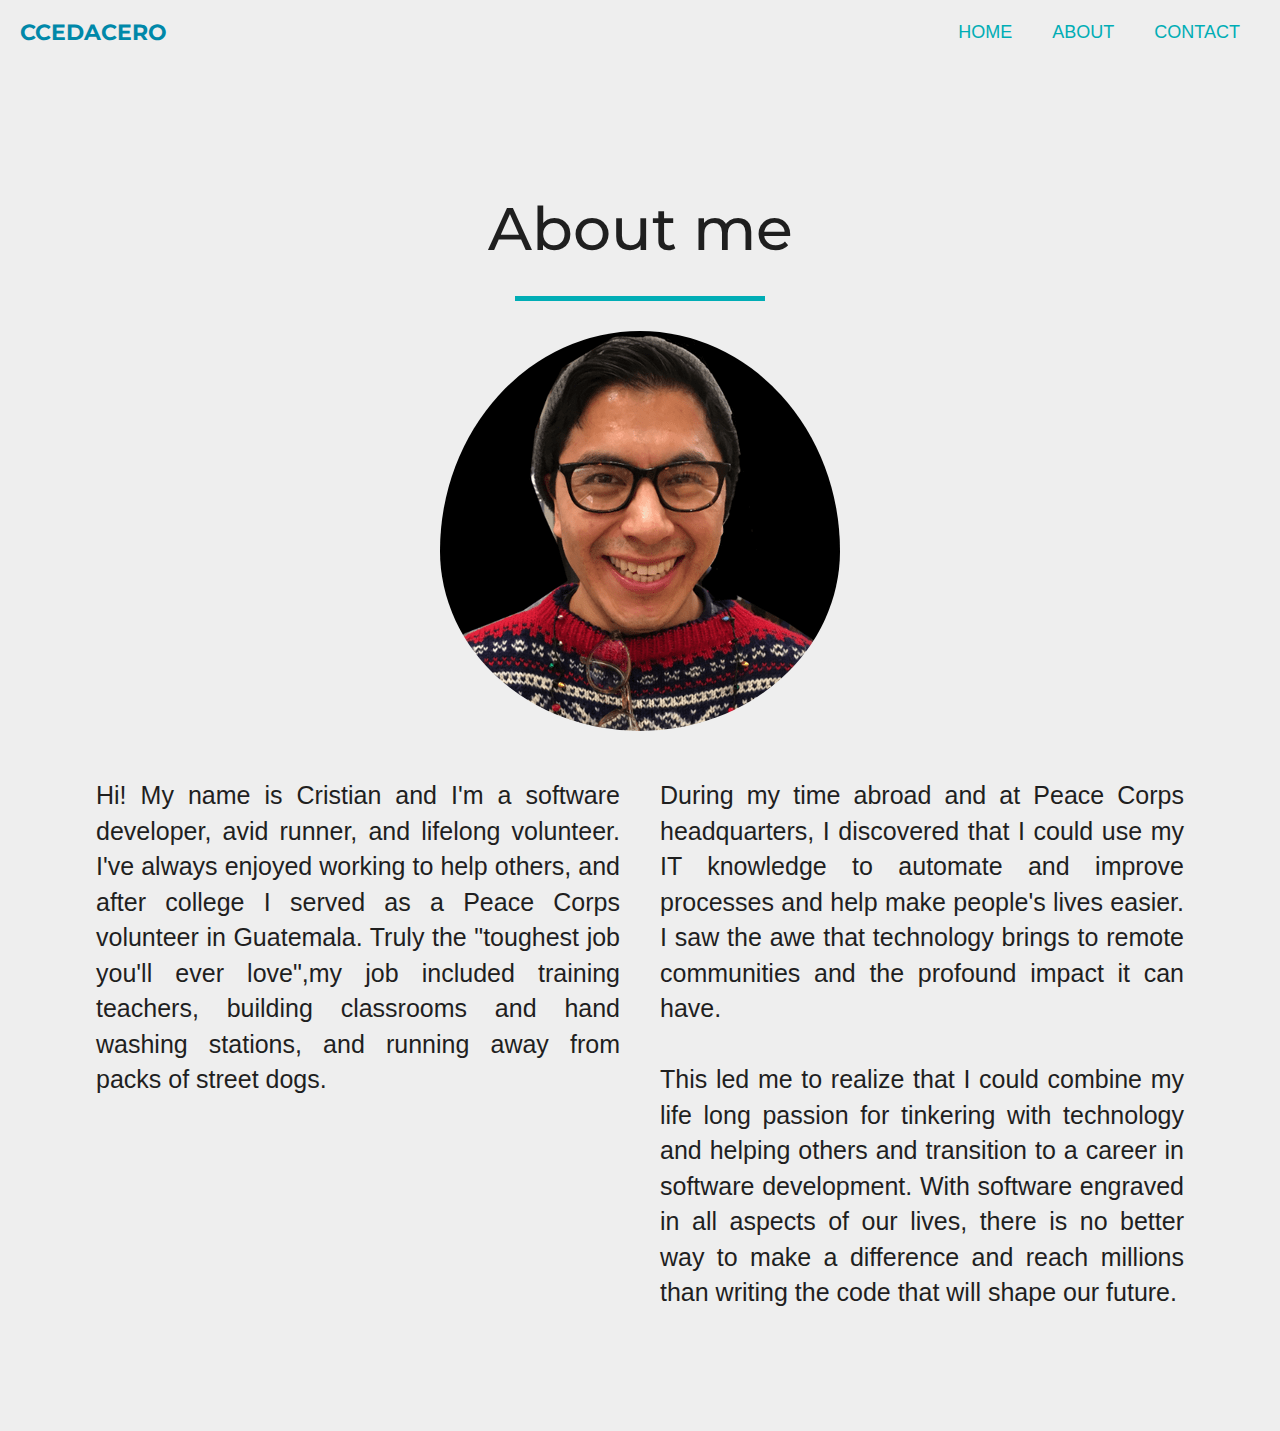
==== About.html @ 500374ac "initial portfolio revamp" ====
<!DOCTYPE html>

<head>
  <meta name="title" content="Cristian Cedacero About">
  <meta name="description"
    content="Software Developer,Returned Peace Corps Volunteer, first-generation immigrant, and avid runner. On a mission to make this world a better place.">
  <meta name="keywords" content="JavaScript, Ruby, Git, CSS,HTML, Software Development,SQL, Database">
  <meta name="robots" content="index, follow">
  <meta http-equiv="Content-Type" content="text/html; charset=utf-8">
  <meta name="language" content="English">
  <meta name="revisit-after" content="1 days">
  <meta name="author" content="Cristian Cedacero">
  <meta charset="utf-8">
  <meta http-equiv="X-UA-Compatible" content="IE=edge">
  <title>Cristian Cedacero's Portfolio</title>
  <meta name="viewport" content="width=device-width, initial-scale=1">
  <link rel="stylesheet" href="/css/style.css">
  <link rel="stylesheet" href="https://use.fontawesome.com/releases/v5.8.2/css/all.css"
    integrity="sha384-oS3vJWv+0UjzBfQzYUhtDYW+Pj2yciDJxpsK1OYPAYjqT085Qq/1cq5FLXAZQ7Ay" crossorigin="anonymous" />
  <link href="https://fonts.googleapis.com/css?family=Montserrat:400,700,900&display=swap" rel="stylesheet">
</head>

<body>
  <div id="progress"></div>

  <!-- Navbar -->
  <nav id="navbar" class="nav">
    <h1 class="logo">CCedacero</h1>
    <nav class="effect-4">
    <ul class="nav_links">
      <li><a href="/index.html">Home</a></li>
      <li><a href="./About.html">About</a></li>
      <li><a href="/index.html#contact">Contact</a></li>
    </ul>
    </nav>
  </nav>

  <!-- End Navbar -->

  <!-- Star Landing -->
  <section id="about-section" class="about-landing">
    <div class="about-txt">
      <span class="full-text">About me</span>
      <span class="short-text">About me</span>
      <!-- <p>A Front-End-Developer</p> -->
      <hr class="star-light">
      <!-- ::after -->
      </hr>
      <!-- <span class="skills">Dev - Runner - RPCV</span> -->
      <!-- <h2>About me</h2> -->
      <img class="round" src="../images/me.png" alt="me">
      <div class="about-grid">
        <p>Hi! My name is Cristian and I'm a software developer, avid runner, and lifelong volunteer. I've always
          enjoyed working to help others, and after college I served as a Peace Corps volunteer in Guatemala.
          Truly the "toughest job you'll ever love",my job included training teachers, building classrooms and hand
          washing stations, and running away from packs of street dogs.
        </p>
        <p>During my time abroad and at Peace Corps headquarters, I discovered that I could use my IT knowledge to
          automate and improve processes and help make people's lives easier. I saw the awe that technology brings to
          remote communities and the profound impact it can have.
          <br><br>
          This led me to realize that I could combine my life long passion for tinkering with technology and helping
          others and transition to a career in software development. With software engraved in all aspects of
          our lives, there is no better way to make a difference and reach millions than writing the code that will
          shape our future.
          </p>
      </div>
    </div>
  </section>
  <!--         <::after>""</::after>  -->
  </hr>
  </section>
  <!-- End Landing -->
---- css/style.css ----
/* Custom colors  */
:root {
  --main-white: #f0f0f0;
  --main-red: #be3144;
  --main-blue: #45567d;
  --main-gray: #303841;
  --main-blue: #2c3e50;
}
@font-face {
  font-family: "ObjectSans";
  src: url("./Object\ Sans\ /1.25rem");
}

* {
  font-family: "ObjectSans", Arial, Helvetica, sans-serif;
  font-weight: 300;
  /* color: #f2f2f2 !important; */
}

/* #progress {
  position: fixed;
  border-bottom: 11rem solid #fff;
  width: 0;
  top: 0;
  left: 0;
} */
/* Sizing Reset */
* {
  box-sizing: border-box;
  margin: 0;
  padding: 0;
}

*,
*::before,
*::after {
  box-sizing: inherit;
}

html {
  box-sizing: border-box;
  /*   Code below allows for easy rem calculations
    default document font size = 16px; 1rem= 16px; 100% = 16px;
    (100% / 16%) * 10 = 62.5, 1rem = 10px, 62.5% = 10px; */
  font-size: 62.5%;
  scroll-behavior: smooth;
}

/* Responsiveness */
/* Using rems for size values, margin, and padding helps with responsivness because
  rem is relative to the document font-size
  When we scale up or down the font size of the document
  it will affect all properties using rem units for the values 
  
  We use ems for breakpoints
  We divide the screen size by the browser base font size
  for example: a breakpoint of 980px is :
  980px / 16px = 61.25rem; */

/* 1200px / 16px = 75em  */
@media screen and (min-device-width: 75em) and (max-device-width: 100em) and (webkit-min-device-pixel-ratio: 2) and (min-resolution: 192dpi) {
  html {
    font-size: 60%;
  }
}

/* 980px / 16px = 61.25em */
/* @media (max-width: 61.25em) {
    html {
      font-size: 58%;
    }
  } */
@media (max-width: 61.25em) {
  html {
    font-size: 58%;
  }
}

@media (max-width: 41.7em) {
  html {
    font-size: 4%;
  }
}

@media (max-width: 28.75em) {
  html {
    font-size: 38%;
  }
}

/* 460px / 16px = 28.75em */
/* @media (max-width: 28.75em) {
    html {
      font-size: 55%;
    }
  } */

/* Base styles */

body {
  background: #eeeeee;
  font-family: "Montserrat", sans-serif;
  font-size: 1.8rem; /*18px*/
  line-height: 1.42;
  /* color: var(--main-white); */
  color: #1f1f1f;
}

h1,
h2 {
  font-family: "Raleway", sans-serif;
  font-weight: 700;
  text-align: center;
}

.full-text {
  font-size: 6rem;
  font-family: "ObjectSans", "Montserrat", sans-serif;
  text-align: center;
  font-weight: 500;
  margin-top: -7rem;
}

.short-text {
  font-size: 4rem;
  font-family: "Montserrat", sans-serif;
  text-align: center;
  font-weight: 700;
}
/* // Hide short text by default (resolution > 1200px) */

.short-text {
  display: none;
}

/* // When resolution <= 1200px, hide full text and show short text */
@media (max-width: 1200px) {
  .short-text {
    display: inline-block;
  }
  .full-text {
    display: none;
  }
}

h1 {
  font-size: 6rem;
}

h2 {
  font-size: 3rem;
}

p {
  font-size: 2rem;
  /* text-align: justifynav; */
}
.comosedice {
  background-color: #3cc4cb;
  height: 120vh;
  padding: 10rem;
  color: #fff;
}

.sojohub {
  background-color: #e29470;
  height: 120vh;
  padding: 10rem;
  color: #fff;
}
.favebus {
  background-color: #d85650;
  height: 120vh;
  padding: 10rem;
  color: #fff;
}
.description {
  margin: auto;
  font-size: 1.5vw;
  line-height: 3rem;
  text-align: center;
  text-justify: auto;
  max-width: 68%;
  padding-bottom: 2.5rem;
  font-weight: 300;
}
.description-btn {
  text-align: center;
  background-color: #222831;
  border-radius: 0.5rem;
  padding: 1rem;
}

.project-skills .project-links {
  display: flex;
  flex-wrap: wrap;
}

.skill-card {
  margin-top: 3rem;
  border-radius: 4px;
  border: 2px solid #fff;
  background-color: #19bc9c;
  padding: 10px;
  margin-right: 10px;
  margin-bottom: 10px;
  font-size: 1.1rem;
  font-weight: 600;
  /* color: #525f7f; */
}

.project-link {
  margin-right: 20px;
  margin-top: 20px;
  white-space: nowrap;
  display: inline-block;
  line-height: 40px;
  padding: 0 14px;
  /* box-shadow: 0 4px 6px rgba(50, 50, 93, 0.11), 0 1px 3px rgba(0, 0, 0, 0.08); */
  border-radius: 4px;
  letter-spacing: 0.025em;
  text-decoration: none;
  transition: all 0.15s ease;
  font-family: Camphor, Open Sans, Segoe UI, sans-serif;
  font-size: 0.9em;
  font-weight: 600;
  box-sizing: border-box;
  /* background: #747fe0; */
  color: #fff;
  width: 100px;
}

ul {
  list-style: none;
}

img {
  width: 75%;
  /* border-radius: 2.5rem; */
}

li,
a {
  text-decoration: none;
  color: var(--main-white);
}

.nav {
  display: flex;
  justify-content: flex-end;
  /* position: fixed; */
  top: 0;
  left: 0;
  width: 100%;
  /* box-shadow: 0 2px 0 rgba(0, 0, 0, 0.6); */
  z-index: 10;
  /* background-color: var(--main-blue); */
  /* background-color: #00adb5; */
  /* padding: 20px; */
  font-weight: 700;
}

.nav_links {
  display: flex;
  text-transform: uppercase;
  margin-right: 2rem;
}

@media (max-width: 28.75em) {
  .nav {
    justify-content: center;
  }
  .nav-list {
    margin: 0 1rem;
  }
}

.nav_links li a {
  display: block;
  font-size: 1.8rem;
  padding: 2rem;
  color: #00adb5;
  transition: all 0.3s ease 0s;
}

.nav_links li a:hover {
  color: darkkhaki;
}

.logo {
  display: flex;
  align-items: center;
  cursor: pointer;
  margin-right: auto;
  color: #00adb5;
  font-family: "Montserrat", sans-serif;
  font-size: 2.2rem;
  padding-left: 2rem;
  text-transform: uppercase;
  font-weight: 700;
  transition: all 0.3s ease 0s;
}

.logo:hover {
  color: #0088a9;
}

/* WELCOME SECTION */
.welcome-section {
  display: flex;
  flex-direction: column;
  justify-content: center;
  align-items: center;
  width: 100%;
  height: 100vh;
  text-align: center;
}

#about-section {
  display: grid;
  grid-template-columns: repeat(auto-fit, minmax(320px, 1fr));
  text-align: center;
  padding-top: 12rem;
  grid-gap: 4rem;
  width: 100%;
  margin: 0 auto;
  margin-bottom: 6rem;
}

#about-section p {
  text-align: justify;
  font-size: 2.5rem;
}
/* .class-landing {
    display: grid;
    align-items: center;
    justify-items: center;
    width: 80%;
    border: 1px solid white;
  }
   display: grid;
    grid-template-columns: repeat(auto-fit, minmax(320px, 1fr));
    grid-gap: 4rem;
    width: 100%;
    max-width: 1280px;
    margin: 0 auto;
    margin-bottom: 6rem;
    
    */

.round {
  border-radius: 50%;
  width: auto;
  margin: 0 auto;
  padding-bottom: 4rem;
}
/* Project Section */

hr.star-light,
hr.star-primary {
  margin: 25px auto 30px;
  padding: 0;
  max-width: 250px;
  border: 0;
  border-top: solid 5px;
  text-align: center;
}

hr {
  margin-top: 21px;
  margin-bottom: 21px;
  border: 0;
  border-top: 1px solid #00adb5;
}

hr {
  -moz-box-sizing: content-box;
  box-sizing: content-box;
  height: 0;
  width: -webkit-fill-available;
}

/* hr.star-light:after,
  hr.star-primary:after {
      content: "\f005";
      display: inline-block;
      position: relative;
      top: -.8em;
      padding: 0 .25em;
      font-family: FontAwesome;
      font-size: 2em;
  } */

hr.star-light {
  border-color: #00adb5;
}

hr.star-light:after {
  color: #fff;
  background-color: #18bc9c;
}

hr.star-primary {
  border-color: #2c3e50;
}

hr.star-primary:after {
  color: #2c3e50;
  background-color: #fff;
}

.skills {
  font-weight: 300;
  font-size: 2rem;
}
/* __________________________ */
/* Project Section */

.centered-heading {
  max-width: 360px;
  margin: 0 auto 6rem auto;
  border-bottom: 0.3rem solid var(--main-white);
  padding-bottom: 0.7rem;
}

@media (max-width: 28.75rem) {
  .centered-heading {
    font-size: 4rem;
  }
}

/* PROJECT GRID */

.projects-grid {
  display: grid;
  grid-template-columns: repeat(auto-fit, minmax(320px, 1fr));
  grid-gap: 4rem;
  width: 80%;
  max-width: 1280px;
  margin: 0 auto;
  margin-bottom: 6rem;
  margin-top: 15vh;
  text-align: center;
}

@media (max-width: 30.625em) {
  .projects-section {
    padding: 6rem 1rem;
  }

  .projects-grid {
    grid-template-columns: 1fr;
  }
}

.project {
  background: #303841;
  box-shadow: 1px 1px 2px rgba(0, 0, 0, 0.5);
  border-radius: 2px;
}

.project-image {
  height: calc(100% - 6.8rem);
  width: 100%;
  object-fit: cover;
  text-align: center;
}

.project-title {
  font-size: 2rem;
  padding: 2rem 0.5em;
}

.code {
  color: var(--main-gray);
  transition: color 0.3s ease-out;
}

.project:hover .code {
  color: #ff7f50;
}

.btn {
  display: inline-block;
  padding: 1rem 2rem;
  border-radius: 2px;
}

.btn-show-all {
  font-size: 2rem;
  background: var(--main-gray);
  transition: background 0.3s ease-out;
}

.btn-show-all:hover {
  background: var(--main-red);
}

.btn-show-all:hover > i {
  transform: translateX(2px);
}

.btn-show-all > i {
  margin-left: 10px;
  transform: translateX(0);
  transition: transform 0.3s ease-out;
}

/* Contact Section */

.contact-section {
  display: flex;
  flex-direction: column;
  justify-content: center;
  align-items: center;
  text-align: center;
  width: 100%;
  height: 80vh;
  padding: 0 2rem;
  /*   background: var(--main-gray); */
}

.contact-section-header > h2 {
  font-size: 6rem;
}

@media (max-width: 28.75em) {
  .contact-section-header > h2 {
    font-size: 4rem;
  }
}

.contact-section-header > p {
  font-style: italic;
}

.contact-links {
  display: flex;
  justify-content: center;
  width: 100%;
  max-width: 980px;
  margin-top: 4rem;
  flex-wrap: wrap;
}

.contact-details {
  font-size: 2.4rem;
  text-shadow: 2px 2px 1px #1f1f1f;
  transition: transform 0.3s ease-out;
}

.contact-details:hover {
  transform: translateY(8px);
}

/* Footer Section */

footer {
  font-weight: 300;
  display: flex;
  justify-content: space-evenly;
  padding: 2rem;
  background-color: var(--main-blue);
  border-top: 4px solid var(--main-white);
}

footer > p {
  margin: 2rem;
  font-size: 2rem;
}

footer i {
  vertical-align: middle;
}

@media (max-width: 28.75em) {
  footer {
    flex-direction: column;
    text-align: center;
  }
}

.intro-grid {
  display: grid;
  grid-template-columns: repeat(auto-fit, minmax(320px, 1fr));
  grid-gap: 4rem;
  width: 85%;
  max-width: 1280px;
  margin: 0 auto;
  margin-bottom: 6rem;
  /* border: 1px solid red; */
  text-align: center;
}

.about-grid {
  display: grid;
  grid-template-columns: repeat(auto-fit, minmax(320px, 1fr));
  grid-gap: 4rem;
  width: 85%;
  max-width: 1280px;
  margin: 0 auto;
  margin-bottom: 6rem;
  /* border: 1px solid red; */
  text-align: center;
}

@media (max-width: 28.75em) {
  .intro-grid {
    display: flex;
    align-items: center;
    width: 100%;
  }

  #about-section {
    padding-top: 15rem;
  }

  .about-grid {
    display: flex;
    flex-direction: column;
    justify-content: center;
    align-items: center;
    width: 90%;
  }

  #about-section p {
    text-align: justify;
    font-size: 2.8rem;
    font-weight: 500;
  }

  .welcome-section {
    padding-top: 3rem;
    width: 100%;
  }

  p {
    font-size: 3rem;
    margin: 2rem;
    text-align: center;
  }

  h1 {
    font-size: 5rem;
  }

  .contact-section {
    height: 50vh;
  }

  hr.star-light,
  hr.star-primary {
    max-width: 30rem;
    margin: 10px auto 10px;
  }
  .short-text {
    font-size: 4rem;
    font-family: "Montserrat", sans-serif;
    text-align: center;
    font-weight: 700;
  }

  .round {
    max-width: 50%;
    height: auto;
  }

  .nav_links {
    margin-right: 0.5rem;
  }
  .logo {
    font-size: 2rem;
  }
}

/* @media (max-width: 61.25em) {
  html {
    font-size: 50%;
  }
} */
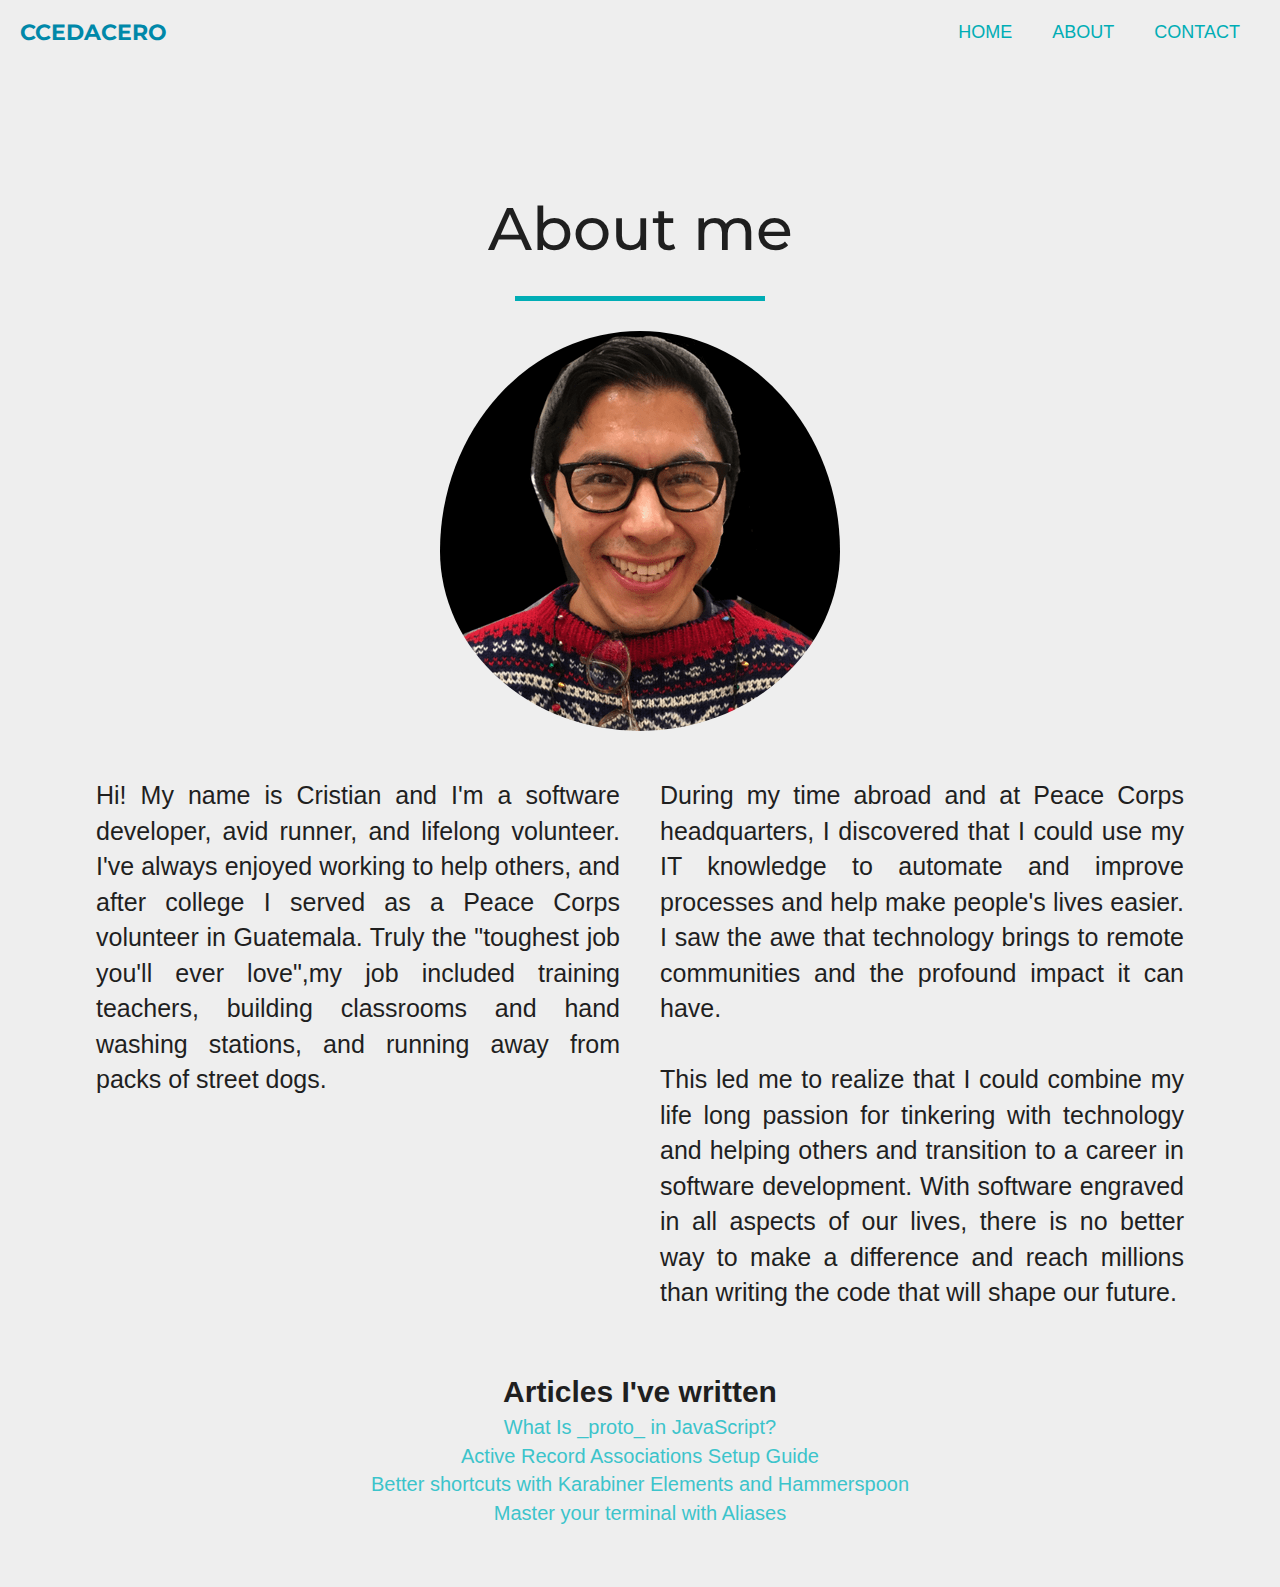
==== commit b19e87e1: "add contact form" ====
--- a/About.html
+++ b/About.html
@@ -25,12 +25,12 @@
 
   <!-- Navbar -->
   <nav id="navbar" class="nav">
-    <h1 class="logo">CCedacero</h1>
+    <a class="logo" href="./index.html">CCEDACERO</a>
     <nav class="effect-4">
     <ul class="nav_links">
-      <li><a href="/index.html">Home</a></li>
-      <li><a href="./About.html">About</a></li>
-      <li><a href="/index.html#contact">Contact</a></li>
+      <li><a class="left" href="/index.html">Home</a></li>
+      <li><a class="left" href="./About.html">About</a></li>
+      <li><a class="left" href="/index.html#contact">Contact</a></li>
     </ul>
     </nav>
   </nav>
@@ -65,8 +65,31 @@
           shape our future.
           </p>
       </div>
+    <!-- </div> -->
+      <h2>Articles I've written</h2>
+      <ul>
+          <li>
+            <h5><a class="articles" target="_blank" href="https://medium.com/better-programming/what-is-proto-970978bee7c3">What Is _proto_ in JavaScript?</a></h5> 
+          </li>
+          <li>
+            <h5><a class="articles" target="_blank" href="https://dev.to/ccedacero/active-record-associations-setup-guide-3aid">Active Record Associations Setup Guide
+            </a></h5> 
+          </li>
+          <li>
+            <h5><a class="articles" target="_blank" href="https://dev.to/ccedacero/better-shortcuts-with-karabiner-elements-and-hammerspoon-1plf">Better shortcuts with Karabiner Elements and Hammerspoon
+            </a></h5> 
+          </li>
+          <li>
+            <h5><a class="articles" target="_blank" href="https://medium.com/@cristian.cedacero/master-your-terminal-with-aliases-4a79efe76b8d">Master your terminal with Aliases
+
+            </a></h5> 
+          </li>
+        </ul>
+      </div>  
+<!--       
+      </ul>
     </div>
-  </section>
+  </section> -->
   <!--         <::after>""</::after>  -->
   </hr>
   </section>
--- a/css/style.css
+++ b/css/style.css
@@ -17,13 +17,29 @@
   /* color: #f2f2f2 !important; */
 }
 
-/* #progress {
-  position: fixed;
-  border-bottom: 11rem solid #fff;
+a.left {
+  position: relative;
+}
+
+a.left:before {
+  content: "";
+  position: absolute;
   width: 0;
-  top: 0;
+  height: 2px;
+  bottom: 0;
   left: 0;
-} */
+  background-color: #000000;
+  visibility: hidden;
+  transition: all 0.3s ease-in-out;
+}
+a.left:hover:before {
+  visibility: visible;
+  width: 100%;
+}
+
+footer p {
+  color: #fff;
+}
 /* Sizing Reset */
 * {
   box-sizing: border-box;
@@ -157,23 +173,24 @@
 }
 .comosedice {
   background-color: #3cc4cb;
-  height: 120vh;
+  /* height: 120vh; */
   padding: 10rem;
   color: #fff;
 }
 
 .sojohub {
   background-color: #e29470;
-  height: 120vh;
+  /* height: 120vh; */
   padding: 10rem;
   color: #fff;
 }
 .favebus {
-  background-color: #d85650;
-  height: 120vh;
+  background-color: #21364b;
+  /* height: 120vh; */
   padding: 10rem;
   color: #fff;
 }
+
 .description {
   margin: auto;
   font-size: 1.5vw;
@@ -513,7 +530,7 @@
   flex-direction: column;
   justify-content: center;
   align-items: center;
-  text-align: center;
+  text-align: left;
   width: 100%;
   height: 80vh;
   padding: 0 2rem;
@@ -673,6 +690,58 @@
   }
 }
 
+.articles {
+  color: #3cc4cb;
+  font-size: 2rem;
+}
+
+/* Style inputs with type="text", select elements and textareas */
+input,
+select,
+textarea {
+  width: 100%; /* Full width */
+  padding: 12px; /* Some padding */
+  border: 1px solid #ccc; /* Gray border */
+  border-radius: 4px; /* Rounded borders */
+  box-sizing: border-box; /* Make sure that padding and width stays in place */
+  margin-top: 6px; /* Add a top margin */
+  margin-bottom: 16px; /* Bottom margin */
+  resize: vertical; /* Allow the user to vertically resize the textarea (not horizontally) */
+}
+
+/* Style the submit button with a specific background color etc */
+input[type="submit"] {
+  background-color: #4caf50;
+  color: white;
+  padding: 12px 20px;
+  border: none;
+  border-radius: 4px;
+  cursor: pointer;
+}
+input[type="submit"] {
+  background-color: #4caf50;
+  color: white;
+  padding: 12px 20px;
+  border: none;
+  border-radius: 4px;
+  cursor: pointer;
+  max-width: 10rem;
+}
+/* When moving the mouse over the submit button, add a darker green color */
+input[type="submit"]:hover {
+  background-color: #45a049;
+}
+
+/* Add a background color and some padding around the form */
+.container {
+  border-radius: 5px;
+  background-color: #f2f2f2;
+  padding: 20px;
+}
+.copy {
+  color: #f0f0f0;
+  margin: 3rem;
+}
 /* @media (max-width: 61.25em) {
   html {
     font-size: 50%;
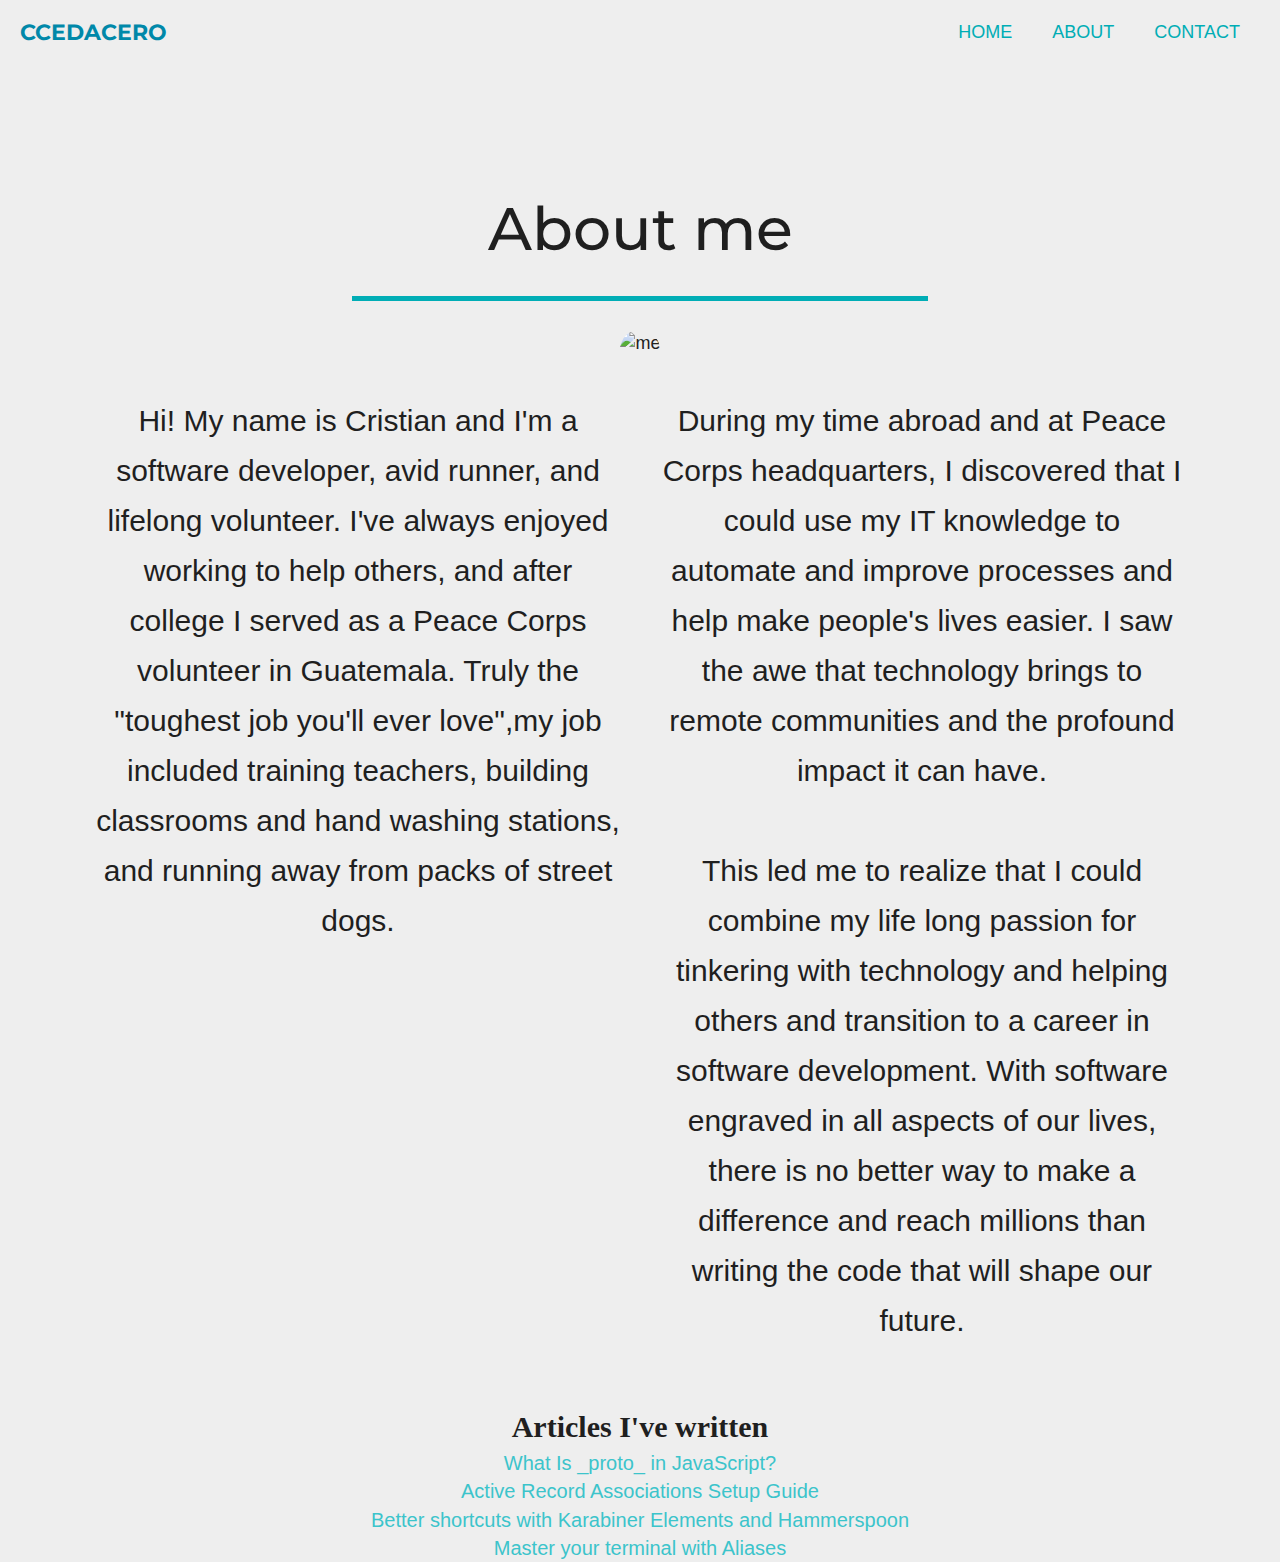
==== commit 9134d1f7: "add revamp initial" ====
--- a/About.html
+++ b/About.html
@@ -14,7 +14,7 @@
   <meta http-equiv="X-UA-Compatible" content="IE=edge">
   <title>Cristian Cedacero's Portfolio</title>
   <meta name="viewport" content="width=device-width, initial-scale=1">
-  <link rel="stylesheet" href="/css/style.css">
+  <link rel="stylesheet" href="./css/style.css">
   <link rel="stylesheet" href="https://use.fontawesome.com/releases/v5.8.2/css/all.css"
     integrity="sha384-oS3vJWv+0UjzBfQzYUhtDYW+Pj2yciDJxpsK1OYPAYjqT085Qq/1cq5FLXAZQ7Ay" crossorigin="anonymous" />
   <link href="https://fonts.googleapis.com/css?family=Montserrat:400,700,900&display=swap" rel="stylesheet">
@@ -48,7 +48,7 @@
       </hr>
       <!-- <span class="skills">Dev - Runner - RPCV</span> -->
       <!-- <h2>About me</h2> -->
-      <img class="round" src="../images/me.png" alt="me">
+      <img class="round" src="../pics/me.png" alt="me">
       <div class="about-grid">
         <p>Hi! My name is Cristian and I'm a software developer, avid runner, and lifelong volunteer. I've always
           enjoyed working to help others, and after college I served as a Peace Corps volunteer in Guatemala.
--- a/css/style.css
+++ b/css/style.css
@@ -119,12 +119,15 @@
   font-size: 1.8rem; /*18px*/
   line-height: 1.42;
   /* color: var(--main-white); */
+  /* display: grid; */
   color: #1f1f1f;
 }
 
 h1,
 h2 {
-  font-family: "Raleway", sans-serif;
+  font-family: "ObjectSans";
+  src: url("./Object\ Sans\ /1.25rem");
+  /* font-family: "Raleway", sans-serif; */
   font-weight: 700;
   text-align: center;
 }
@@ -134,7 +137,7 @@
   font-family: "ObjectSans", "Montserrat", sans-serif;
   text-align: center;
   font-weight: 500;
-  margin-top: -7rem;
+  /* margin-top: -7rem; */
 }
 
 .short-text {
@@ -150,7 +153,7 @@
 }
 
 /* // When resolution <= 1200px, hide full text and show short text */
-@media (max-width: 1200px) {
+@media (max-width: 75em) {
   .short-text {
     display: inline-block;
   }
@@ -171,33 +174,54 @@
   font-size: 2rem;
   /* text-align: justifynav; */
 }
+@media (min-width: 61.25em) {
+  .comosedice {
+    background-color: #3cc4cb;
+    min-height: 120vh;
+    overflow: hidden;
+    padding: 10rem;
+    color: #fff;
+  }
+
+  .sojohub {
+    background-color: #e29470;
+    min-height: 120vh;
+    overflow: hidden;
+    padding: 10rem;
+    color: #fff;
+  }
+  .favebus {
+    background-color: #21364b;
+    min-height: 120vh;
+    overflow: hidden;
+    padding: 10rem;
+    color: #fff;
+  }
+}
 .comosedice {
   background-color: #3cc4cb;
-  /* height: 120vh; */
-  padding: 10rem;
+  height: 100vh;
   color: #fff;
 }
 
 .sojohub {
   background-color: #e29470;
-  /* height: 120vh; */
-  padding: 10rem;
+  height: 100vh;
   color: #fff;
 }
 .favebus {
   background-color: #21364b;
-  /* height: 120vh; */
-  padding: 10rem;
+  height: 100vh;
   color: #fff;
+  /* padding: 10rem; */
 }
 
 .description {
   margin: auto;
-  font-size: 1.5vw;
   line-height: 3rem;
   text-align: center;
   text-justify: auto;
-  max-width: 68%;
+  /* max-width: 68%; */
   padding-bottom: 2.5rem;
   font-weight: 300;
 }
@@ -205,6 +229,7 @@
   text-align: center;
   background-color: #222831;
   border-radius: 0.5rem;
+  font-size: 1.2rem;
   padding: 1rem;
 }
 
@@ -212,12 +237,15 @@
   display: flex;
   flex-wrap: wrap;
 }
+.btn-paragraph {
+  margin: 3rem;
+}
 
 .skill-card {
-  margin-top: 3rem;
+  /* margin-top: 3rem; */
   border-radius: 4px;
   border: 2px solid #fff;
-  background-color: #19bc9c;
+  display: inline-block;
   padding: 10px;
   margin-right: 10px;
   margin-bottom: 10px;
@@ -252,7 +280,7 @@
 }
 
 img {
-  width: 75%;
+  width: 85%;
   /* border-radius: 2.5rem; */
 }
 
@@ -283,15 +311,6 @@
   margin-right: 2rem;
 }
 
-@media (max-width: 28.75em) {
-  .nav {
-    justify-content: center;
-  }
-  .nav-list {
-    margin: 0 1rem;
-  }
-}
-
 .nav_links li a {
   display: block;
   font-size: 1.8rem;
@@ -341,12 +360,11 @@
   grid-gap: 4rem;
   width: 100%;
   margin: 0 auto;
-  margin-bottom: 6rem;
 }
 
 #about-section p {
-  text-align: justify;
-  font-size: 2.5rem;
+  line-height: 5rem;
+  font-size: 3rem;
 }
 /* .class-landing {
     display: grid;
@@ -377,7 +395,7 @@
 hr.star-primary {
   margin: 25px auto 30px;
   padding: 0;
-  max-width: 250px;
+  max-width: 45%;
   border: 0;
   border-top: solid 5px;
   text-align: center;
@@ -456,13 +474,15 @@
   max-width: 1280px;
   margin: 0 auto;
   margin-bottom: 6rem;
-  margin-top: 15vh;
   text-align: center;
 }
 
 @media (max-width: 30.625em) {
   .projects-section {
     padding: 6rem 1rem;
+  }
+  .description {
+    line-height: 5rem;
   }
 
   .projects-grid {
@@ -481,6 +501,7 @@
   width: 100%;
   object-fit: cover;
   text-align: center;
+  padding-top: 5rem;
 }
 
 .project-title {
@@ -532,19 +553,13 @@
   align-items: center;
   text-align: left;
   width: 100%;
-  height: 80vh;
+  /* height: 80vh; */
   padding: 0 2rem;
-  /*   background: var(--main-gray); */
+  /* background: var(--main-gray); */
 }
 
 .contact-section-header > h2 {
-  font-size: 6rem;
-}
-
-@media (max-width: 28.75em) {
-  .contact-section-header > h2 {
-    font-size: 4rem;
-  }
+  font-size: 5rem;
 }
 
 .contact-section-header > p {
@@ -554,9 +569,9 @@
 .contact-links {
   display: flex;
   justify-content: center;
-  width: 100%;
+  /* width: 42%; */
   max-width: 980px;
-  margin-top: 4rem;
+  margin-top: 3rem;
   flex-wrap: wrap;
 }
 
@@ -590,12 +605,9 @@
   vertical-align: middle;
 }
 
-@media (max-width: 28.75em) {
-  footer {
-    flex-direction: column;
-    text-align: center;
-  }
-}
+/* @media (max-width: 28.75em) {
+footer was here
+} */
 
 .intro-grid {
   display: grid;
@@ -604,7 +616,8 @@
   width: 85%;
   max-width: 1280px;
   margin: 0 auto;
-  margin-bottom: 6rem;
+  margin: 6rem;
+  /* margin-bottom: 6rem; */
   /* border: 1px solid red; */
   text-align: center;
 }
@@ -622,14 +635,53 @@
 }
 
 @media (max-width: 28.75em) {
+  h2 {
+    margin-top: 3rem;
+    margin-bottom: 1rem;
+  }
+
+  .project-image {
+    padding-top: 7vh;
+  }
+  .nav {
+    justify-content: center;
+  }
+  .nav-list {
+    margin: 0 1rem;
+  }
+  input[type="submit"] {
+    max-width: 13rem;
+  }
+
+  .skill-card {
+    margin-top: 2rem;
+    border-radius: 3px;
+    border: 2px solid #fff;
+    /* background-color: #19bc9c; */
+    padding: 7px;
+    margin-right: 7px;
+    margin-bottom: 7px;
+    font-size: 1.1rem;
+    font-weight: 600;
+    /* color: #525f7f; */
+  }
+  .contact-section-header > h2 {
+    font-size: 3.5rem;
+  }
+
+  .contact-section .description {
+    font-size: 3rem;
+    /* max-width: 85%; */
+  }
+
+  .btn-paragraph {
+    margin: 1rem;
+  }
+
   .intro-grid {
     display: flex;
     align-items: center;
     width: 100%;
-  }
-
-  #about-section {
-    padding-top: 15rem;
   }
 
   .about-grid {
@@ -639,9 +691,10 @@
     align-items: center;
     width: 90%;
   }
-
+  .description {
+    line-height: 4rem;
+  }
   #about-section p {
-    text-align: justify;
     font-size: 2.8rem;
     font-weight: 500;
   }
@@ -661,13 +714,9 @@
     font-size: 5rem;
   }
 
-  .contact-section {
-    height: 50vh;
-  }
-
   hr.star-light,
   hr.star-primary {
-    max-width: 30rem;
+    max-width: 23rem;
     margin: 10px auto 10px;
   }
   .short-text {
@@ -687,6 +736,14 @@
   }
   .logo {
     font-size: 2rem;
+  }
+
+  footer {
+    flex-direction: column;
+    text-align: center;
+  }
+  #contact {
+    margin-bottom: 5rem;
   }
 }
 
@@ -711,21 +768,13 @@
 
 /* Style the submit button with a specific background color etc */
 input[type="submit"] {
-  background-color: #4caf50;
+  background-color: #e29470;
   color: white;
   padding: 12px 20px;
   border: none;
   border-radius: 4px;
   cursor: pointer;
-}
-input[type="submit"] {
-  background-color: #4caf50;
-  color: white;
-  padding: 12px 20px;
-  border: none;
-  border-radius: 4px;
-  cursor: pointer;
-  max-width: 10rem;
+  max-width: 14rem;
 }
 /* When moving the mouse over the submit button, add a darker green color */
 input[type="submit"]:hover {
@@ -742,6 +791,33 @@
   color: #f0f0f0;
   margin: 3rem;
 }
+
+.copy {
+  color: #f0f0f0;
+  margin: 3rem;
+}
+#devto_logo {
+  max-width: 4.9rem;
+}
+#medium_logo {
+  max-width: 4.5rem;
+}
+#logos_div {
+  margin-top: 5rem;
+}
+.submit-div {
+  text-align: center;
+}
+/* .project-container {
+  position: relative;
+  display: flex;
+  flex-direction: row;
+  margin-bottom: 60px;
+  border-radius: 4px;
+  box-shadow: 0 50px 100px rgba(50, 50, 93, 0.05),
+    0 15px 35px rgba(50, 50, 93, 0.1), 0 5px 15px rgba(0, 0, 0, 0.1);
+  overflow: hidden;
+} */
 /* @media (max-width: 61.25em) {
   html {
     font-size: 50%;
